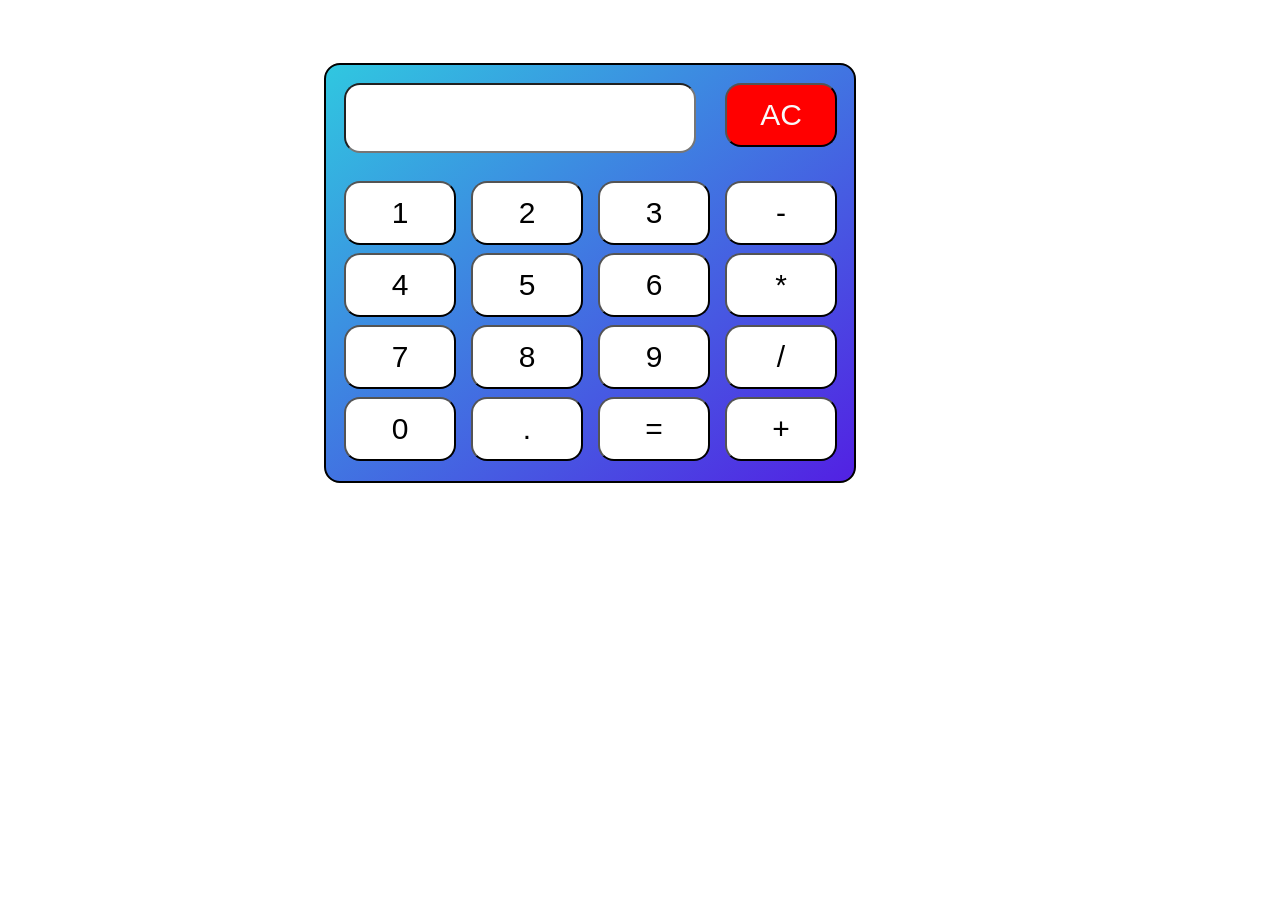
==== calculator/index.html @ 6cb10ceb "portfolio page with 4 projects" ====
<!DOCTYPE html>
<html lang="en">
<head>
    <meta charset="UTF-8">
    <meta http-equiv="X-UA-Compatible" content="IE=edge">
    <meta name="viewport" content="width=device-width, initial-scale=1.0">
    <link rel="stylesheet" href="style.css" >
    <title>Calculator</title>
</head>
<body>
    
 
    <div class="container">
       
<div class="top">
    <input type="text" id="display">
    <input type="button" value="AC" id="clr" onclick="buttonclear()">
</div>
      
        <div class="buttons">

        <input type="button" value="1" class="button" onclick="button('1')">
        <input type="button" value="2" class="button" onclick="button('2')">
        <input type="button" value="3" class="button" onclick="button('3')">
        <input type="button" value="-" class="button" id="sub" onclick="button('-')">
        
        <input type="button" value="4" class="button" onclick="button('4')">
        <input type="button" value="5" class="button" onclick="button('5')">
        <input type="button" value="6" class="button"onclick="button('6')">
        <input type="button" value="*" class="button" id="mul" onclick="button('*')">
       
        <input type="button" value="7" class="button" onclick="button('7')">
        <input type="button" value="8" class="button" onclick="button('8')">
        <input type="button" value="9" class="button" onclick="button('9')">
        <input type="button" value="/" class="button" id="div" onclick="button('/')">
       

        <input type="button" value="0" class="button" onclick="button('0')">
        <input type="button" value="." class="button" onclick="button('.')">
        <input type="button" value="=" class="button" onclick="sol()">
        <input type="button" value="+" class="button" id="add" onclick="button('+')"></div>
        
    </div>
    <script src="main.js">

    </script>

</body>
</html>
---- calculator/style.css ----
body{

}
.container{
    margin-top: 5%;
    border: 2px solid black;
    height: 26rem;
    width: 33rem;
    margin-left: 25%;
    border-radius: 1rem;



background: #30C7E0;
background: -webkit-linear-gradient(top left, #30C7E0, #5221E3);
background: -moz-linear-gradient(top left, #30C7E0, #5221E3);
background: linear-gradient(to bottom right, #30C7E0, #5221E3);
}
#display{
    height: 4rem;
    width: 344px;
    border-radius: 1rem;
    margin-top: 0.5rem;
    margin-left: 0.5rem;
    font-size: 30px
}

.button{
    height: 4rem;
    width: 7rem;
    background-color: rgb(255, 255, 255);
    color: black;
    border-radius: 1rem;
    margin-top: 0.5rem;
   margin-left: 0.5rem;
   font-size: 30px

}#clr{
    height: 4rem;
    width: 7rem;
    background-color: rgb(255, 0, 0);
    color: rgb(249, 249, 249);
    border-radius: 1rem;
    margin-top: 0.5rem;
   margin-left: 0.5rem;
   font-size: 30px
}
.button:hover{
    background-color:  rgb(0, 244, 195);
    color:black
}#clr:hover{   background-color:  rgb(0, 244, 195);
    color:black
}
.top{
    display: grid;
    grid-template-columns: 3fr 1fr;
    padding: 10px;
}
.buttons{
    display: grid;
    grid-template-columns: 1fr 1fr 1fr 1fr;
    padding: 10px;
}
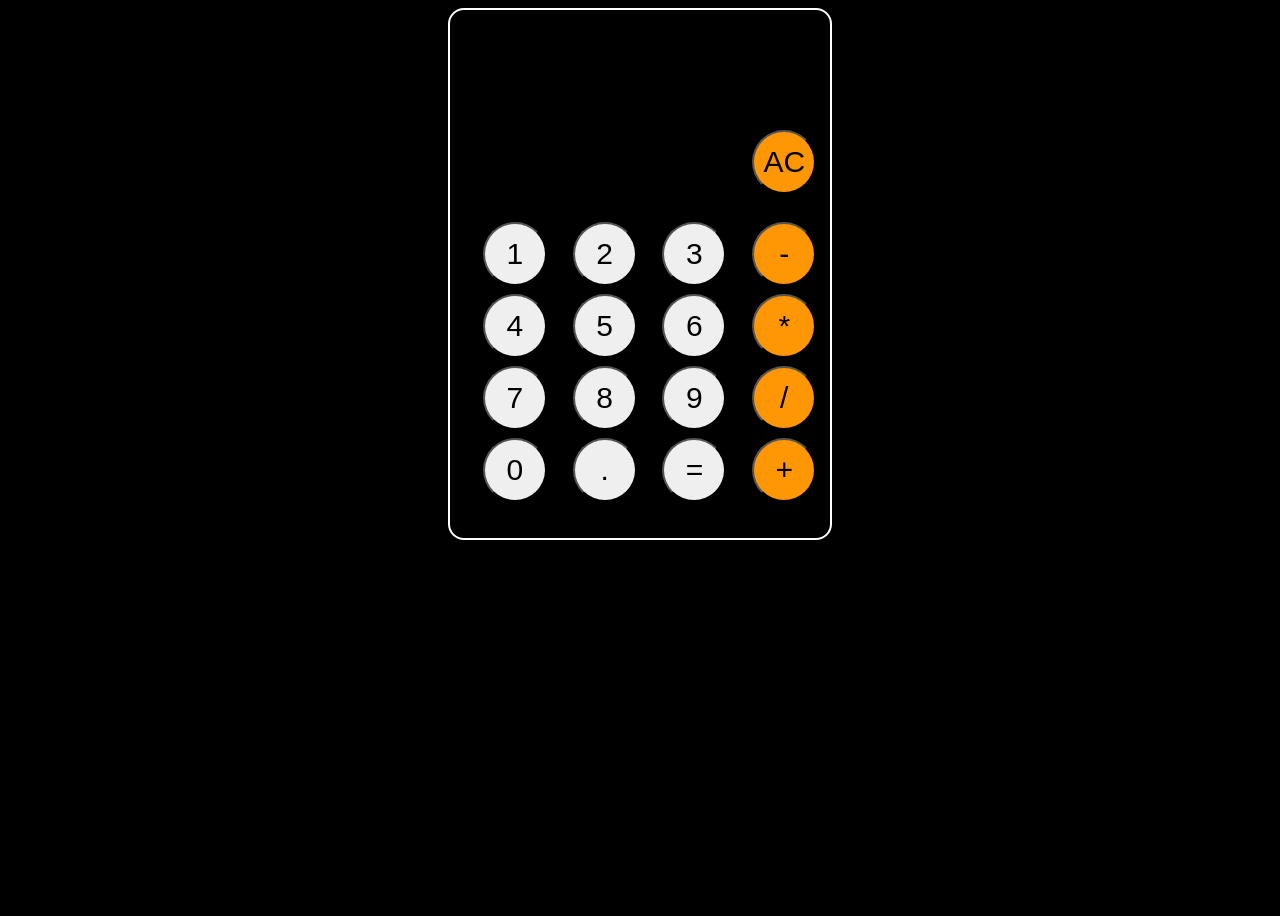
==== commit 7a26b18b: "Portfolio page" ====
--- a/calculator/index.html
+++ b/calculator/index.html
@@ -22,23 +22,23 @@
         <input type="button" value="1" class="button" onclick="button('1')">
         <input type="button" value="2" class="button" onclick="button('2')">
         <input type="button" value="3" class="button" onclick="button('3')">
-        <input type="button" value="-" class="button" id="sub" onclick="button('-')">
+        <input type="button" value="-" class="button orange" id="sub" onclick="button('-')">
         
         <input type="button" value="4" class="button" onclick="button('4')">
         <input type="button" value="5" class="button" onclick="button('5')">
         <input type="button" value="6" class="button"onclick="button('6')">
-        <input type="button" value="*" class="button" id="mul" onclick="button('*')">
+        <input type="button" value="*" class="button orange id="mul" onclick="button('*')">
        
         <input type="button" value="7" class="button" onclick="button('7')">
         <input type="button" value="8" class="button" onclick="button('8')">
         <input type="button" value="9" class="button" onclick="button('9')">
-        <input type="button" value="/" class="button" id="div" onclick="button('/')">
+        <input type="button" value="/" class="button orange" id="div" onclick="button('/')">
        
 
         <input type="button" value="0" class="button" onclick="button('0')">
         <input type="button" value="." class="button" onclick="button('.')">
         <input type="button" value="=" class="button" onclick="sol()">
-        <input type="button" value="+" class="button" id="add" onclick="button('+')"></div>
+        <input type="button" value="+" class="orange button " id="add" onclick="button('+')"></div>
         
     </div>
     <script src="main.js">
--- a/calculator/style.css
+++ b/calculator/style.css
@@ -1,63 +1,102 @@
-body{
-
-}
-.container{
-    margin-top: 5%;
-    border: 2px solid black;
-    height: 26rem;
-    width: 33rem;
-    margin-left: 25%;
-    border-radius: 1rem;
-
-
-
-background: #30C7E0;
-background: -webkit-linear-gradient(top left, #30C7E0, #5221E3);
-background: -moz-linear-gradient(top left, #30C7E0, #5221E3);
-background: linear-gradient(to bottom right, #30C7E0, #5221E3);
-}
-#display{
-    height: 4rem;
-    width: 344px;
-    border-radius: 1rem;
-    margin-top: 0.5rem;
-    margin-left: 0.5rem;
-    font-size: 30px
+body {
+  height: 100vh;
+  background: #000000 no-repeat;
 }
 
-.button{
-    height: 4rem;
-    width: 7rem;
-    background-color: rgb(255, 255, 255);
-    color: black;
-    border-radius: 1rem;
-    margin-top: 0.5rem;
-   margin-left: 0.5rem;
-   font-size: 30px
+.container {
+  width: 30%;
+  margin: auto;
+  /* margin-top: 5%; */
+  border: 2px solid rgb(255, 255, 255);
+  height: 33rem;
+  /* width: 33rem; */
+  /* margin-left: 25%; */
+  border-radius: 1rem;
+}
 
-}#clr{
-    height: 4rem;
-    width: 7rem;
-    background-color: rgb(255, 0, 0);
-    color: rgb(249, 249, 249);
-    border-radius: 1rem;
-    margin-top: 0.5rem;
-   margin-left: 0.5rem;
-   font-size: 30px
+.top {
+  display: grid;
+  grid-template-columns: 3fr 1fr;
+  padding: 10px;
+  height: auto;
+  padding-top: 7rem;
 }
-.button:hover{
-    background-color:  rgb(0, 244, 195);
-    color:black
-}#clr:hover{   background-color:  rgb(0, 244, 195);
-    color:black
+
+#display {
+  /* height: 4rem; */
+  width: 100%;
+  border-radius: 1rem;
+  margin-top: 0.5rem;
+  margin-left: 0.5rem;
+  font-size: 30px;
+  background-color: #000000;
+  border: none;
+  color: white;
+  text-align: end;
 }
-.top{
-    display: grid;
-    grid-template-columns: 3fr 1fr;
-    padding: 10px;
+#clr {
+  height: 4rem;
+  width: 4rem;
+  background-color: #ff9603;
+  color: rgb(0, 0, 0);
+  border-radius: 1rem;
+  margin-top: 0.5rem;
+  border-radius: 50%;
+  margin-left: 25%;
+  font-size: 30px;
 }
-.buttons{
-    display: grid;
-    grid-template-columns: 1fr 1fr 1fr 1fr;
-    padding: 10px;
-}+#clr:hover {
+  background-color: black;
+  color: #ff9603;
+  border: 2px solid #ff9603;
+}
+.buttons {
+  display: grid;
+  /* margin-top: 20%; */
+  grid-template-columns: 1fr 1fr 1fr 1fr;
+  padding: 10px;
+}
+.button {
+  height: 4rem;
+  width: 4rem;
+  /* background-color: rgba(251, 251, 251, 0.573); */
+  color: black;
+  border-radius: 50%;
+  margin-top: 0.5rem;
+  margin-left: 25%;
+  font-size: 30px;
+}
+.button:hover {
+  background-color: rgb(0, 0, 0);
+  color: rgb(255, 255, 255);
+  border: 2px solid white;
+}
+
+.orange {
+  background-color: #ff9603;
+}
+.orange:hover {
+  background-color: #000000;
+  color: #ff9603;
+  border: 2px solid #ff9603;
+}
+@media screen and (max-width: 1000px) {
+   
+    .container{
+        width: 40%;
+    }
+  }
+@media screen and (max-width: 768px) {
+ 
+    .container{
+        width: 100%;
+    }
+  }
+  @media screen and (max-width: 300px) {
+    html{
+        font-size: 50%;
+       }
+    .container{
+        width: 100%;
+    }
+  }
